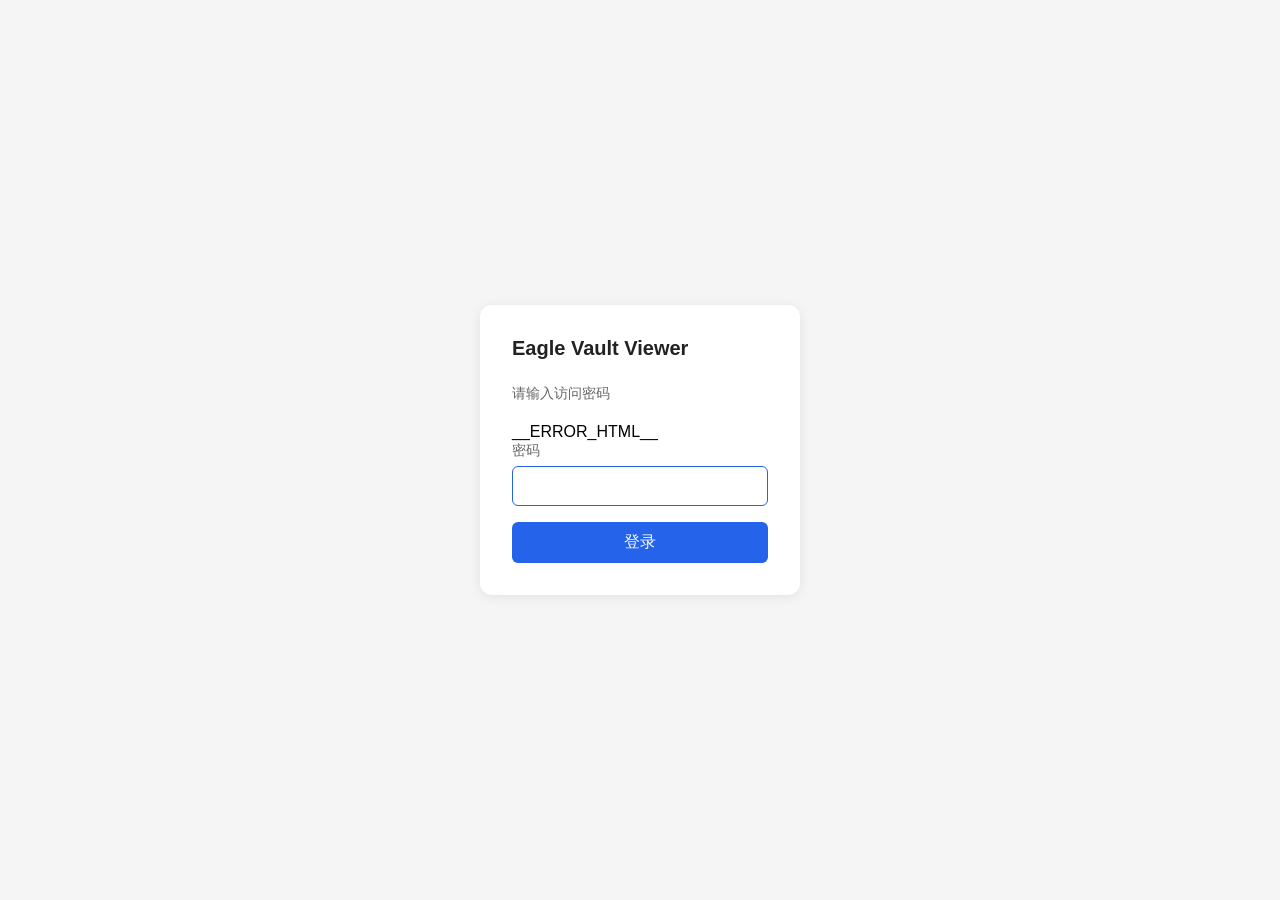
==== app/web/login.html @ d761ee25 "Initial commit" ====
<!DOCTYPE html>
<html lang="zh-CN">
<head>
  <meta charset="UTF-8" />
  <meta name="viewport" content="width=device-width, initial-scale=1" />
  <title>登录 - Eagle Vault Viewer</title>
  <style>
    * { box-sizing: border-box; }
    body {
      margin: 0;
      min-height: 100vh;
      font-family: -apple-system, BlinkMacSystemFont, "Segoe UI", Roboto, sans-serif;
      background: #f5f5f5;
      display: flex;
      align-items: center;
      justify-content: center;
    }
    .box {
      background: #fff;
      padding: 32px;
      border-radius: 12px;
      box-shadow: 0 2px 12px rgba(0,0,0,0.08);
      width: 100%;
      max-width: 320px;
    }
    h1 { margin: 0 0 24px; font-size: 1.25rem; color: #222; }
    .error { color: #c00; font-size: 0.9rem; margin-bottom: 12px; }
    label { display: block; font-size: 0.9rem; color: #666; margin-bottom: 6px; }
    input[type="password"] {
      width: 100%;
      padding: 10px 12px;
      border: 1px solid #ddd;
      border-radius: 6px;
      font-size: 1rem;
      margin-bottom: 16px;
    }
    input[type="password"]:focus { outline: none; border-color: #2563eb; }
    button {
      width: 100%;
      padding: 10px 16px;
      background: #2563eb;
      color: #fff;
      border: none;
      border-radius: 6px;
      font-size: 1rem;
      cursor: pointer;
    }
    button:hover { opacity: 0.9; }
  </style>
</head>
<body>
  <div class="box">
    <h1>Eagle Vault Viewer</h1>
    <p style="color:#666;font-size:0.9rem;margin:0 0 20px;">请输入访问密码</p>
    __ERROR_HTML__
    <form method="post" action="/login">
      <label for="password">密码</label>
      <input type="password" id="password" name="password" autocomplete="current-password" autofocus required />
      <button type="submit">登录</button>
    </form>
  </div>
</body>
</html>
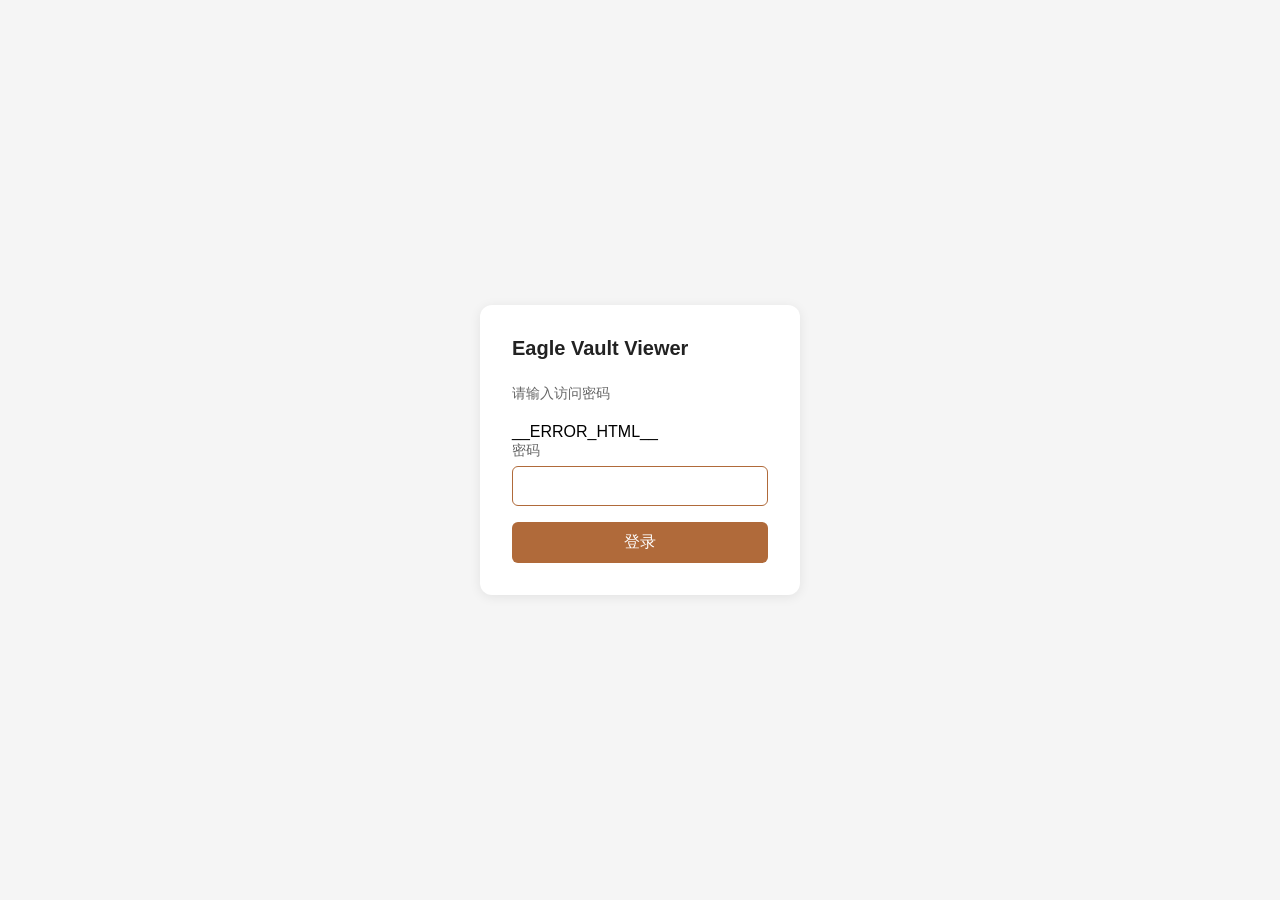
==== commit 75b18f3d: "fix(web): consolidate theme tokens into single source and guard accent self-reference - Merge the fo" ====
--- a/app/web/login.html
+++ b/app/web/login.html
@@ -34,11 +34,11 @@
       font-size: 1rem;
       margin-bottom: 16px;
     }
-    input[type="password"]:focus { outline: none; border-color: #2563eb; }
+    input[type="password"]:focus { outline: none; border-color: #b06a3a; }
     button {
       width: 100%;
       padding: 10px 16px;
-      background: #2563eb;
+      background: #b06a3a;
       color: #fff;
       border: none;
       border-radius: 6px;
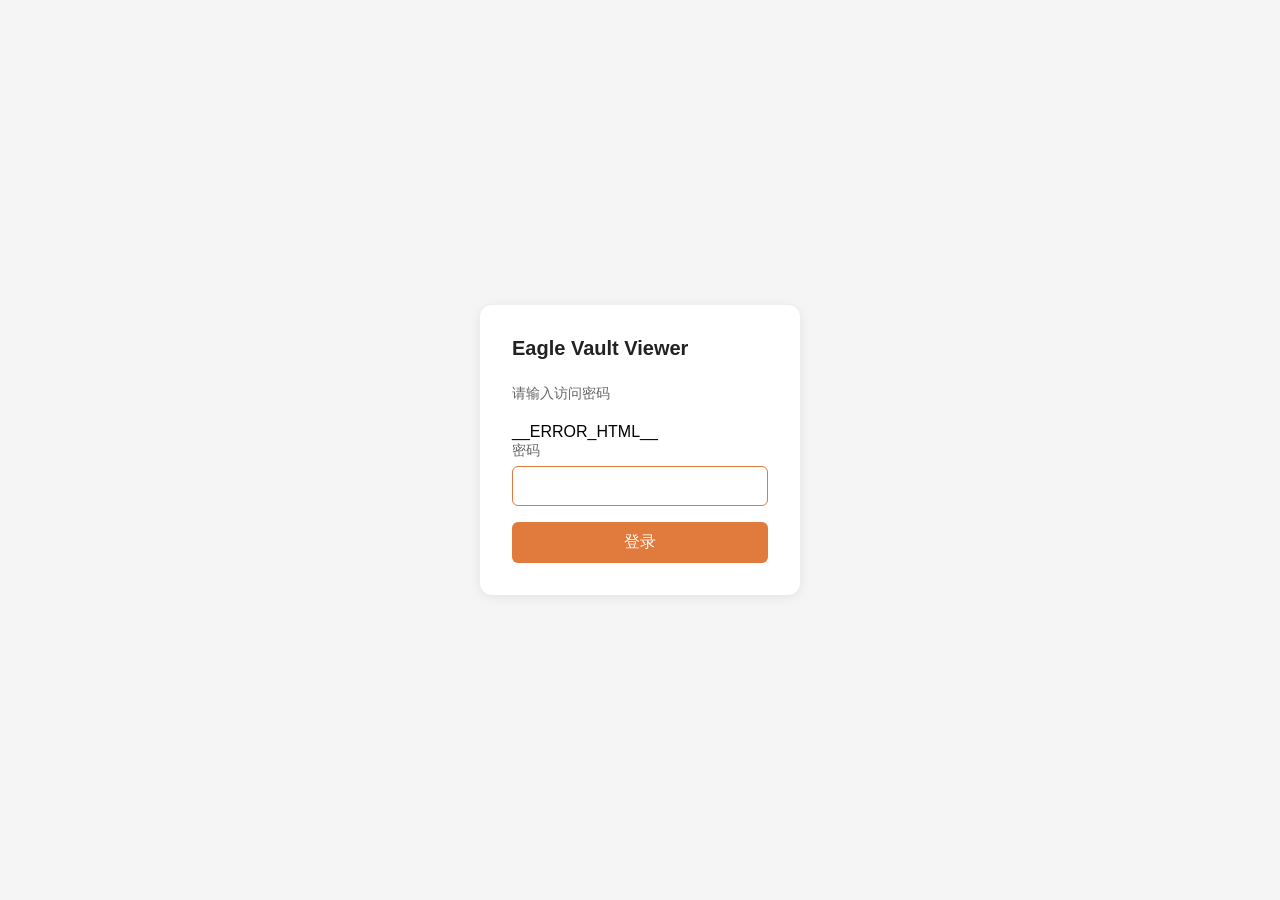
==== commit a0cc9698: "feat: de-industrialize UI, drop canvas/logout/collection surfaces, rebrand (v2.0.4) - Desktop + mobi" ====
--- a/app/web/login.html
+++ b/app/web/login.html
@@ -34,11 +34,11 @@
       font-size: 1rem;
       margin-bottom: 16px;
     }
-    input[type="password"]:focus { outline: none; border-color: #b06a3a; }
+    input[type="password"]:focus { outline: none; border-color: #e07a3d; }
     button {
       width: 100%;
       padding: 10px 16px;
-      background: #b06a3a;
+      background: #e07a3d;
       color: #fff;
       border: none;
       border-radius: 6px;
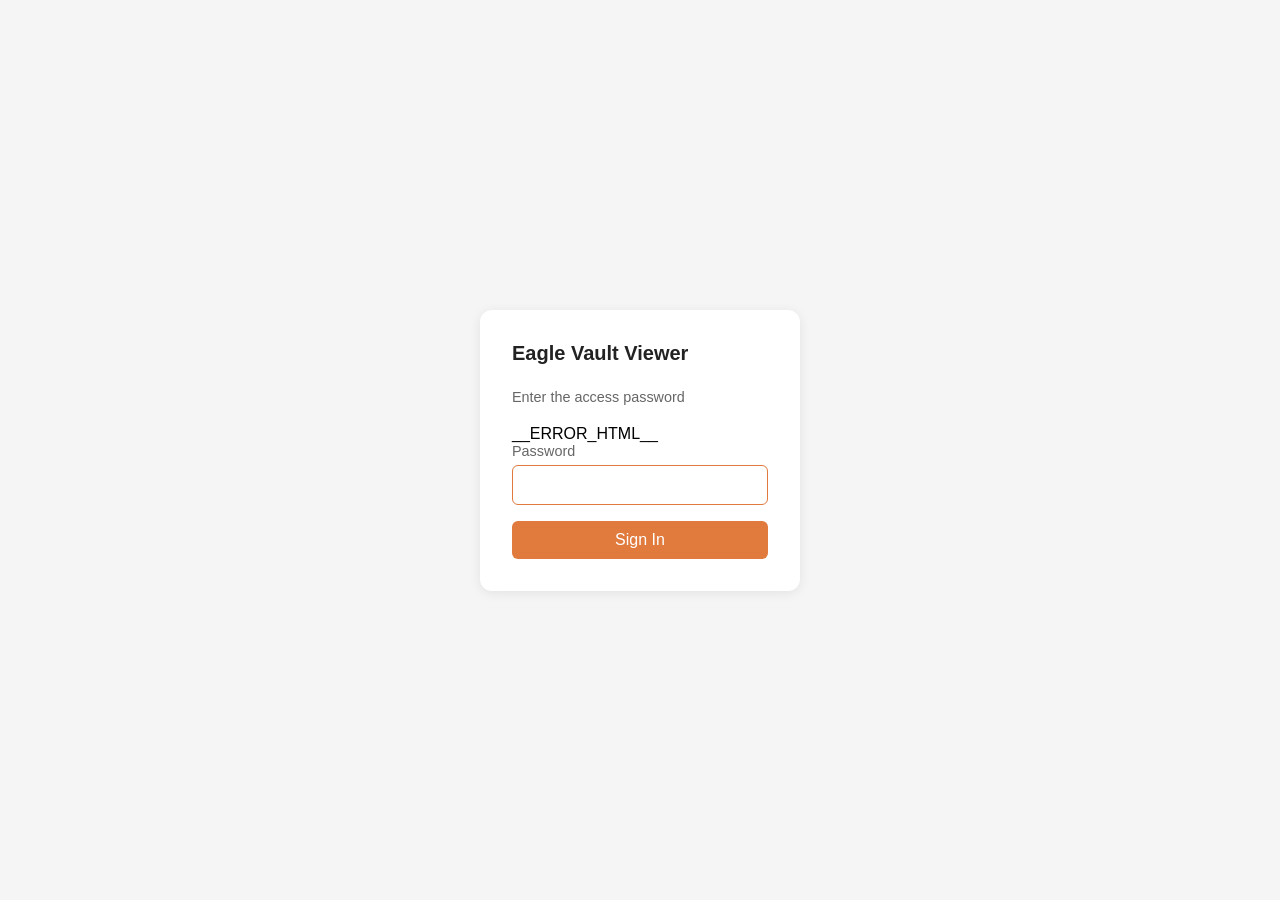
==== commit fcc45dde: "feat!: i18n language switcher, open-source prep, and v3.0.0 release Features: - i18n language switch" ====
--- a/app/web/login.html
+++ b/app/web/login.html
@@ -3,7 +3,7 @@
 <head>
   <meta charset="UTF-8" />
   <meta name="viewport" content="width=device-width, initial-scale=1" />
-  <title>登录 - Eagle Vault Viewer</title>
+  <title>Login - Eagle Vault Viewer</title>
   <style>
     * { box-sizing: border-box; }
     body {
@@ -51,12 +51,12 @@
 <body>
   <div class="box">
     <h1>Eagle Vault Viewer</h1>
-    <p style="color:#666;font-size:0.9rem;margin:0 0 20px;">请输入访问密码</p>
+    <p style="color:#666;font-size:0.9rem;margin:0 0 20px;">Enter the access password</p>
     __ERROR_HTML__
     <form method="post" action="/login">
-      <label for="password">密码</label>
+      <label for="password">Password</label>
       <input type="password" id="password" name="password" autocomplete="current-password" autofocus required />
-      <button type="submit">登录</button>
+      <button type="submit">Sign In</button>
     </form>
   </div>
 </body>
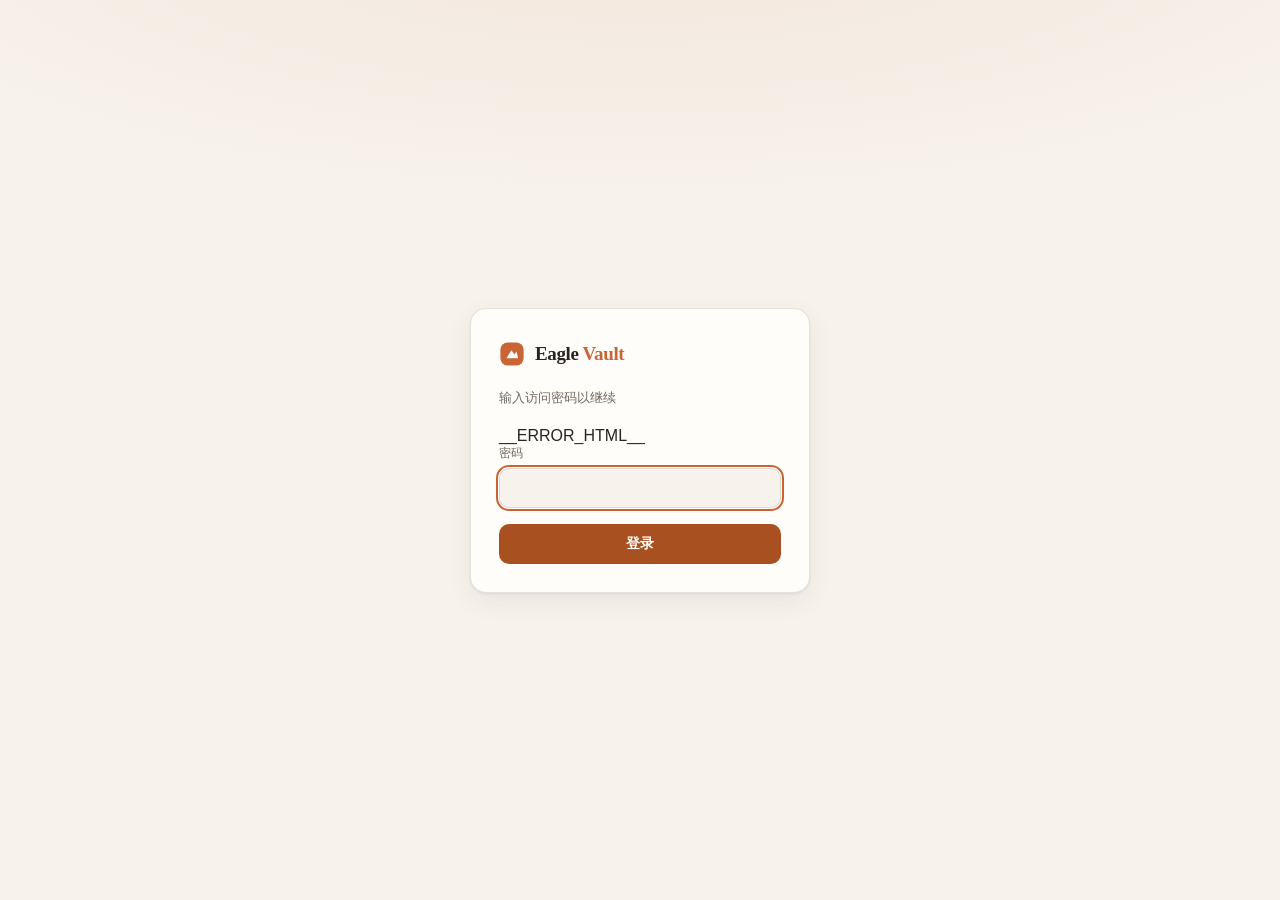
==== commit b2f52af4: "feat: polish UI surfaces, enrich sample fixture, add README screenshots - Narrow-window shell: untru" ====
--- a/app/web/login.html
+++ b/app/web/login.html
@@ -3,60 +3,142 @@
 <head>
   <meta charset="UTF-8" />
   <meta name="viewport" content="width=device-width, initial-scale=1" />
-  <title>Login - Eagle Vault Viewer</title>
+  <title>登录 - Eagle Vault Viewer</title>
   <style>
-    * { box-sizing: border-box; }
+    :root {
+      --bg:#f7f3ec;
+      --bg2:#fffdfa;
+      --border:rgba(53,43,32,.13);
+      --text:#29241f;
+      --text-muted:#70685f;
+      --accent:#c96535;
+      --accent-solid:#a8501f;
+      --accent-solid-fg:#fffdfa;
+      --error:#b3402e;
+      --font-ui:"Avenir Next","SF Pro Text","PingFang SC","Microsoft YaHei",sans-serif;
+      --font-display:"Iowan Old Style","Songti SC","Noto Serif SC",Georgia,serif;
+      color-scheme:light;
+    }
+    @media (prefers-color-scheme: dark) {
+      :root {
+        --bg:#1a1816;
+        --bg2:#26241f;
+        --border:rgba(255,238,220,.1);
+        --text:#f1ece5;
+        --text-muted:#9a928a;
+        --accent:#5a7aff;
+        --accent-solid:#3f5bd9;
+        --accent-solid-fg:#fff;
+        --error:#f3a49a;
+        color-scheme:dark;
+      }
+    }
+    * { box-sizing:border-box; }
     body {
-      margin: 0;
-      min-height: 100vh;
-      font-family: -apple-system, BlinkMacSystemFont, "Segoe UI", Roboto, sans-serif;
-      background: #f5f5f5;
-      display: flex;
-      align-items: center;
-      justify-content: center;
+      margin:0;
+      min-height:100vh;
+      display:flex;
+      align-items:center;
+      justify-content:center;
+      padding:24px;
+      font-family:var(--font-ui);
+      background:
+        radial-gradient(110% 55% at 50% -12%, color-mix(in srgb, var(--accent) 10%, transparent), transparent 66%),
+        var(--bg);
+      color:var(--text);
+      -webkit-font-smoothing:antialiased;
     }
     .box {
-      background: #fff;
-      padding: 32px;
-      border-radius: 12px;
-      box-shadow: 0 2px 12px rgba(0,0,0,0.08);
-      width: 100%;
-      max-width: 320px;
+      width:100%;
+      max-width:340px;
+      padding:32px 28px 28px;
+      border:1px solid var(--border);
+      border-radius:16px;
+      background:var(--bg2);
+      box-shadow:0 1px 2px rgba(58,42,25,.08), 0 8px 24px rgba(58,42,25,.08);
     }
-    h1 { margin: 0 0 24px; font-size: 1.25rem; color: #222; }
-    .error { color: #c00; font-size: 0.9rem; margin-bottom: 12px; }
-    label { display: block; font-size: 0.9rem; color: #666; margin-bottom: 6px; }
+    .brand {
+      display:flex;
+      align-items:center;
+      gap:10px;
+      margin-bottom:22px;
+    }
+    .brand svg { display:block; }
+    .brand .tile { fill:var(--accent); }
+    .brand h1 {
+      margin:0;
+      font-family:var(--font-display);
+      font-size:19px;
+      font-weight:700;
+      letter-spacing:-.02em;
+    }
+    .brand h1 b { color:var(--accent); font-weight:700; }
+    .sub {
+      margin:0 0 20px;
+      font-size:13px;
+      color:var(--text-muted);
+    }
+    .error {
+      margin:0 0 12px;
+      font-size:12px;
+      color:var(--error);
+    }
+    label {
+      display:block;
+      margin-bottom:6px;
+      font-size:12px;
+      color:var(--text-muted);
+    }
     input[type="password"] {
-      width: 100%;
-      padding: 10px 12px;
-      border: 1px solid #ddd;
-      border-radius: 6px;
-      font-size: 1rem;
-      margin-bottom: 16px;
+      width:100%;
+      height:40px;
+      padding:0 12px;
+      border:1px solid var(--border);
+      border-radius:10px;
+      background:var(--bg);
+      color:var(--text);
+      font:inherit;
+      font-size:14px;
+      margin-bottom:16px;
     }
-    input[type="password"]:focus { outline: none; border-color: #e07a3d; }
+    input[type="password"]:focus {
+      outline:2px solid var(--accent);
+      outline-offset:1px;
+    }
     button {
-      width: 100%;
-      padding: 10px 16px;
-      background: #e07a3d;
-      color: #fff;
-      border: none;
-      border-radius: 6px;
-      font-size: 1rem;
-      cursor: pointer;
+      width:100%;
+      height:40px;
+      border:none;
+      border-radius:10px;
+      background:var(--accent-solid);
+      color:var(--accent-solid-fg);
+      font:inherit;
+      font-size:14px;
+      font-weight:600;
+      cursor:pointer;
     }
-    button:hover { opacity: 0.9; }
+    button:hover { opacity:.92; }
+    button:focus-visible {
+      outline:2px solid var(--accent);
+      outline-offset:2px;
+    }
   </style>
 </head>
 <body>
   <div class="box">
-    <h1>Eagle Vault Viewer</h1>
-    <p style="color:#666;font-size:0.9rem;margin:0 0 20px;">Enter the access password</p>
+    <div class="brand">
+      <svg viewBox="0 0 28 28" width="26" height="26" aria-hidden="true">
+        <rect class="tile" x="1.5" y="1.5" width="25" height="25" rx="8"/>
+        <path d="M8 18.6 13.4 10 16.6 14.4 19 11.4 20.5 18.6Z" fill="#fff" fill-opacity="0.95"/>
+      </svg>
+      <h1>Eagle <b>Vault</b></h1>
+    </div>
+    <p class="sub">输入访问密码以继续</p>
     __ERROR_HTML__
     <form method="post" action="/login">
-      <label for="password">Password</label>
+      <label for="password">密码</label>
       <input type="password" id="password" name="password" autocomplete="current-password" autofocus required />
-      <button type="submit">Sign In</button>
+      <button type="submit">登录</button>
     </form>
   </div>
 </body>
